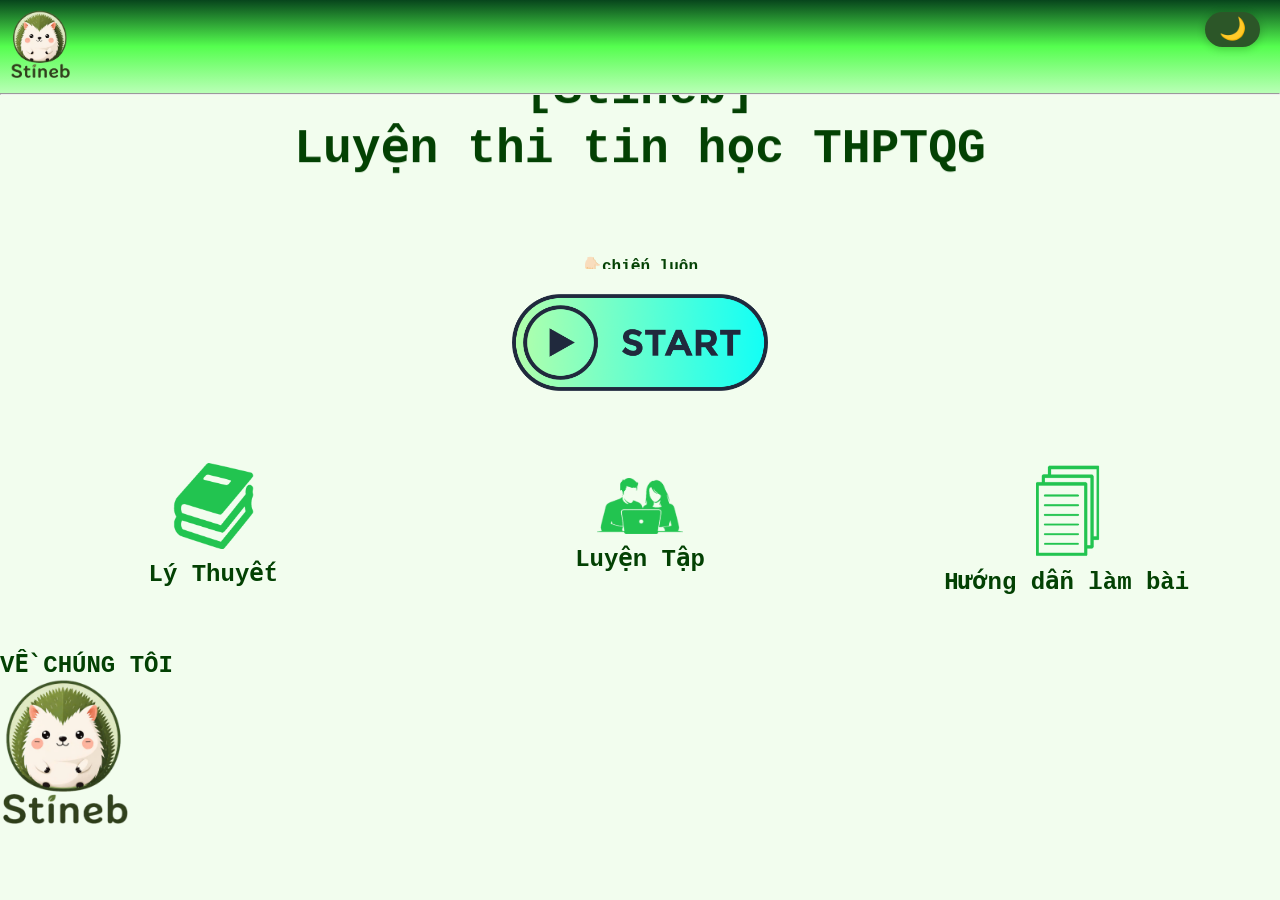
==== index.html @ e896689d "Add files via upload" ====
<!doctype html>
<html lang="vi">
  <head>
    <meta charset="UTF-8" />
    <meta name="viewport" content="width=device-width, initial-scale=1.0" />
    <link
      rel="shortcut icon"
      href="images/Stineb-logo.ico"
      type="image/x-icon"
    />
    <!-- LINK HERF-->
    <link rel="stylesheet" href="CSS/buttons.css" />
    <link rel="stylesheet" href="CSS/style.css" />
    <link rel="stylesheet" href="CSS/darklight.css" />
    <!-- LINK HERF-->
    <!-- STYLE-->
    <style>
      marquee,
      h1 {
        text-align: center;
        font-size: 300%;
      }
    </style>
    <!-- STYLE-->
    <title>Stineb</title>
  </head>
  <body>
    <div class="header">
      <a href="index.html">
        <img
          src="images/StinebFullLogo.png"
          width="60"
          alt="Home"
          title="Trang chủ"
        />
      </a>

      <button id="themeBtn" onclick="toggleTheme()">🌙</button>
    </div>
    <hr />

    <marquee behavior="slide" direction="down" scrollamount="6">
      [Stineb]<br />Luyện thi tin học THPTQG
    </marquee>
    <br /><br /><br />
    <marquee style="font-size: medium" direction="down" scrollamount="2">
      👇🏻chiến luôn
    </marquee>

    <p style="text-align: center; font-size: 200%">
      <a href="HTML/lambai.html"
        ><img class="wid20" src="images/startButton.png" alt=""
      /></a>
    </p>
    <br /><br /><br />
    <div class="ButtonsContainer">
      <div class="Button">
        <a href="HTML/Lythuyet.html"
          ><img src="images/lythuyetLogo.png" alt="lythuyetLogo.png" />
          Lý Thuyết
        </a>
      </div>
      <div class="Button">
        <a href="HTML/LuyenTap.html"
          ><img src="images/luyentapLogo.png" alt="lythuyetLogo.png" />
          Luyện Tập
        </a>
      </div>
      <div class="Button">
        <a href="HTML/HDLamBai.html"
          ><img src="images/dethiLogo.png" alt="lythuyetLogo.png" /> Hướng dẫn
          làm bài</a
        >
      </div>
    </div>
    <br /><br /><br />
    <a style="font-size: 150%" href="HTML/GioiThieu.html"
      >VỀ CHÚNG TÔI <br /><img
        class="wid10"
        src="images/StinebFullLogo.png"
        alt=""
      />
    </a>
    <script>
      function toggleTheme() {
        document.body.classList.toggle("dark-mode");

        const btn = document.getElementById("themeBtn");

        if (document.body.classList.contains("dark-mode")) {
          btn.innerHTML = "☀️";
        } else {
          btn.innerHTML = "🌙";
        }
      }
    </script>
  </body>
</html>
---- CSS/buttons.css ----
.ButtonsContainer {
  display: flex;
}
.Button {
  flex: 1;

  display: flex;
}
.Button a img {
  width: 20%;
}
.Button a {
  flex: 1;
  display: flex;
  flex-direction: column;
  align-items: center;
  justify-content: center;
  text-align: center;
  font-size: 150%;
  gap: 10px;
}
---- CSS/style.css ----
* {
  color: rgb(3, 65, 3);
  font-weight: bold;
  font-family:'Courier New', Courier, monospace;
}
html,
body {
  margin: 0;
  min-height: 100%;
}
.taskbarcolor {
  background-image: linear-gradient(
    to bottom,
    rgb(7, 69, 28),
    rgb(85, 254, 79),
    rgb(185, 255, 182)
  );
  width: 100%;
}
body {
  background-color: rgb(242, 253, 238);

  background-size: cover;
  background-repeat: no-repeat;
  background-position: 1px;
}

p {
  color: rgb(0, 1, 0);
  font-size: 120%;
}
td {
  font-size: 200%;
  font-weight: bold;
}

/** CLASS **/
.wid20 {
  width: 20%;
}
.textcen {
  text-align: center;
}
.wid10{
  width: 10%;
}
---- CSS/darklight.css ----
* {
  margin: 0;
  padding: 0;
  box-sizing: border-box;
  transition: 0.3s;
}

html,
body {
  min-height: 100%;
}

body {
  background: rgb(242, 253, 238);
  color: rgb(3, 65, 3);
}

/* Thanh đầu */

.header {
  position: relative;
  background-image: linear-gradient(
    to bottom,
    rgb(7, 69, 28),
    rgb(85, 254, 79),
    rgb(185, 255, 182)
  );
  padding: 10px;
}

/* Nút chuyển chế độ */

#themeBtn {
  position: absolute;
  top: 12px;
  right: 20px;
  width: 55px;
  height: 35px;
  padding: 0;
  font-size: 22px;
  cursor: pointer;
  border: none;
  border-radius: 20px;
  background: #2c5628;
  box-shadow: 0 2px 8px rgba(0, 0, 0, 0.2);
}

#themeBtn:hover {
  background: rgb(85, 85, 85);
}

h1 {
  text-align: center;
  font-size: 300%;
  margin-top: 30px;
}

p {
  text-align: center;
  font-size: 200%;
  margin-top: 20px;
}

table {
  margin: auto;
  margin-top: 30px;
}

td {
  padding: 15px;
  font-size: 200%;
  font-weight: bold;
}

a {
  text-decoration: none;
  color: rgb(3, 65, 3);
}

/* ===== Chế độ tối ===== */

.dark-mode {
  background: #151515;
  color: white;
}

.dark-mode * {
  color: rgb(0, 255, 4);
}

/* Giữ nguyên thanh màu xanh */

.dark-mode .header {
  background-image: linear-gradient(
    to bottom,
    rgb(7, 69, 28),
    rgb(85, 254, 79),
    rgb(185, 255, 182)
  );
}

.dark-mode #themeBtn {
  background: rgb(195, 255, 198);
  color: black;
}
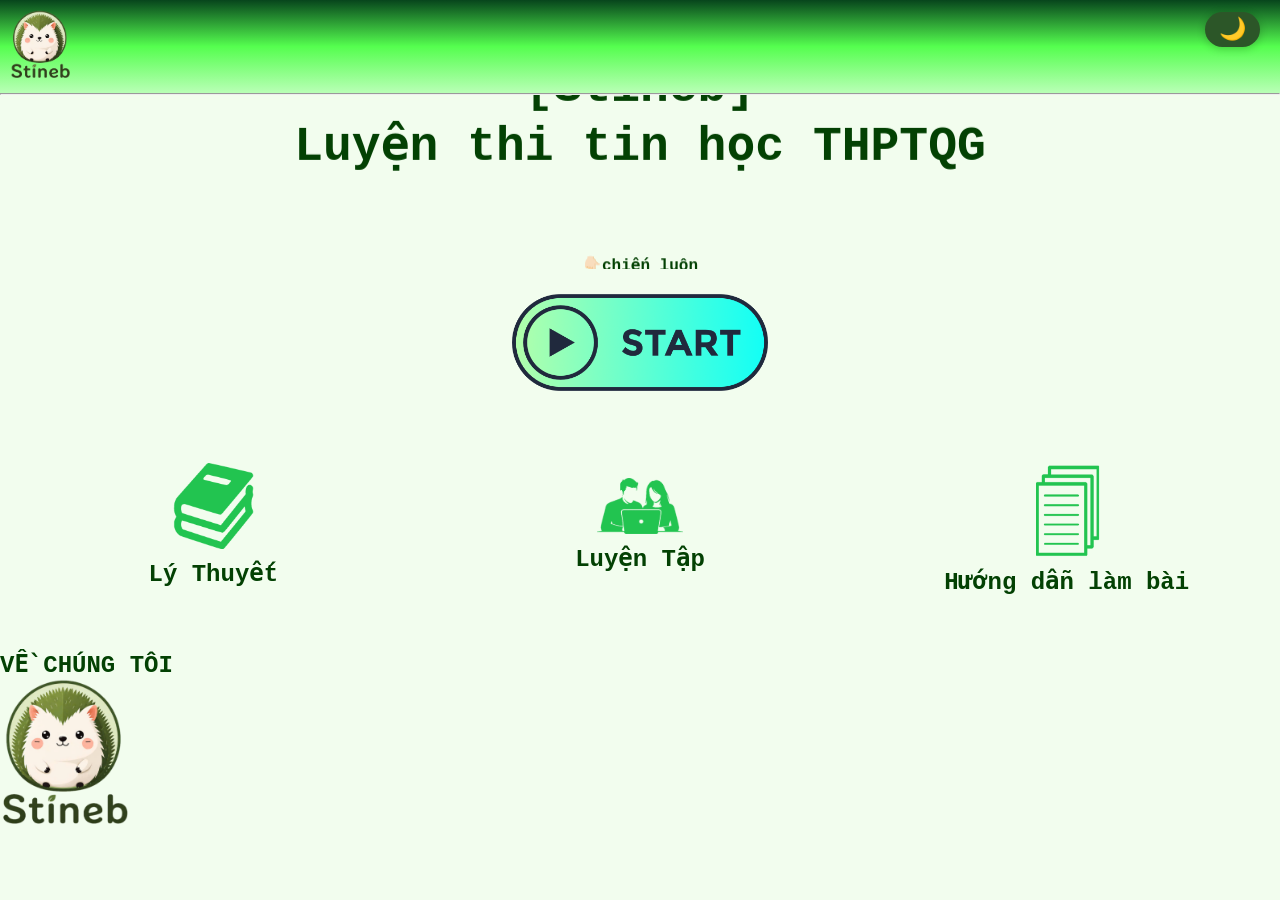
==== commit b1636bf2: "Update index.html" ====
--- a/index.html
+++ b/index.html
@@ -48,7 +48,7 @@
     </marquee>
 
     <p style="text-align: center; font-size: 200%">
-      <a href="HTML/lambai.html"
+      <a href="HTML/LamBai.html"
         ><img class="wid20" src="images/startButton.png" alt=""
       /></a>
     </p>
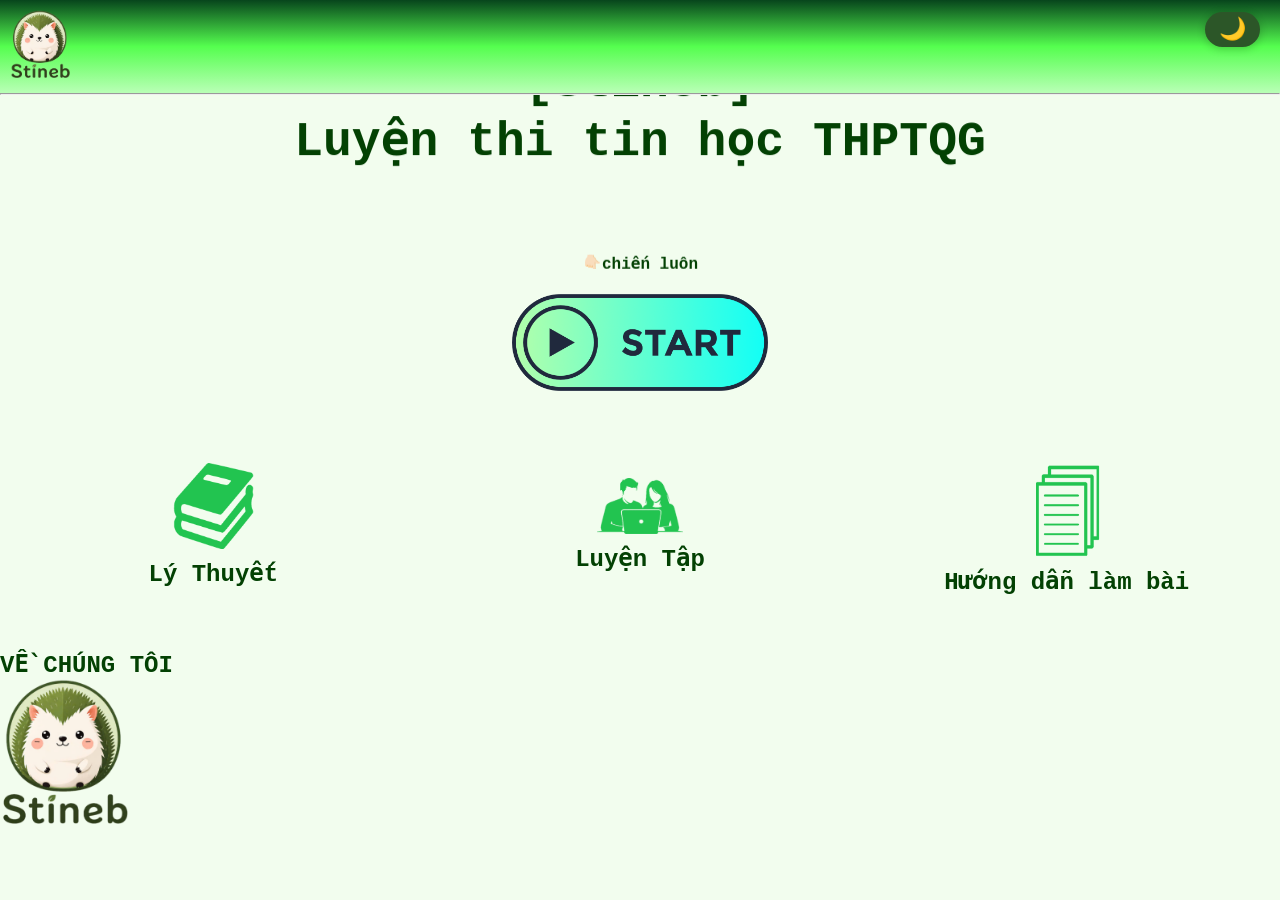
==== commit dc50005c: "Update index.html" ====
--- a/index.html
+++ b/index.html
@@ -55,7 +55,7 @@
     <br /><br /><br />
     <div class="ButtonsContainer">
       <div class="Button">
-        <a href="HTML/Lythuyet.html"
+        <a href="HTML/LyThuyet.html"
           ><img src="images/lythuyetLogo.png" alt="lythuyetLogo.png" />
           Lý Thuyết
         </a>
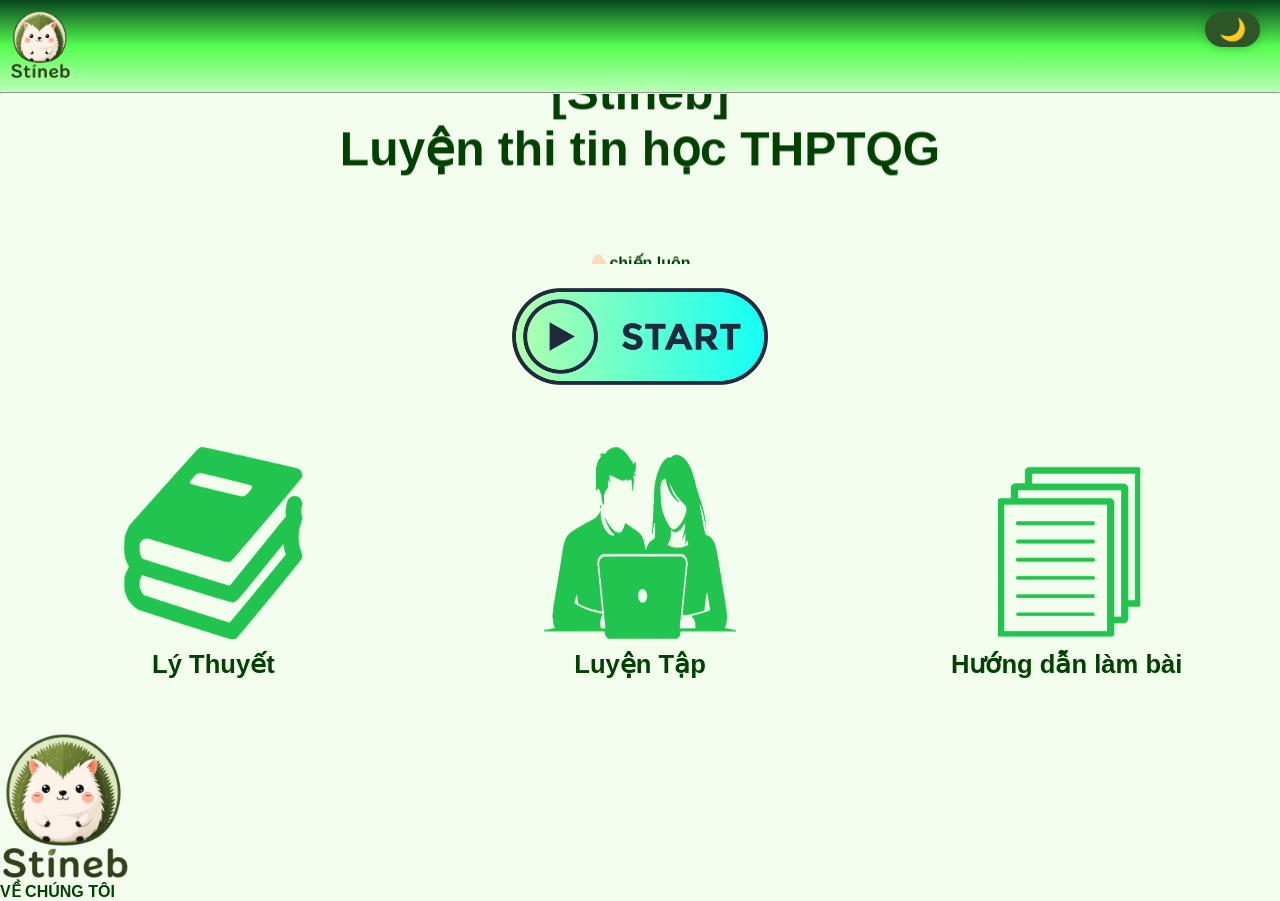
==== commit da2df82c: "Add files via upload" ====
--- a/index.html
+++ b/index.html
@@ -74,13 +74,11 @@
       </div>
     </div>
     <br /><br /><br />
-    <a style="font-size: 150%" href="HTML/GioiThieu.html"
-      >VỀ CHÚNG TÔI <br /><img
-        class="wid10"
-        src="images/StinebFullLogo.png"
-        alt=""
-      />
-    </a>
+    <a href="HTML/GioiThieu.html"
+      ><img class="wid10" src="images/StinebFullLogo.png" alt="" /><br />VỀ
+      CHÚNG TÔI</a
+    >
+
     <script>
       function toggleTheme() {
         document.body.classList.toggle("dark-mode");
--- a/CSS/buttons.css
+++ b/CSS/buttons.css
@@ -7,7 +7,8 @@
   display: flex;
 }
 .Button a img {
-  width: 20%;
+  width: 15dvw;
+  height: 15dvw;
 }
 .Button a {
   flex: 1;
@@ -16,6 +17,6 @@
   align-items: center;
   justify-content: center;
   text-align: center;
-  font-size: 150%;
+  font-size: 2dvw;
   gap: 10px;
 }
--- a/CSS/style.css
+++ b/CSS/style.css
@@ -1,7 +1,7 @@
 * {
   color: rgb(3, 65, 3);
   font-weight: bold;
-  font-family:'Courier New', Courier, monospace;
+  font-family: Arial, Helvetica, sans-serif;
 }
 html,
 body {
@@ -33,7 +33,16 @@
   font-size: 200%;
   font-weight: bold;
 }
+a {
+     
+    align-items: center;
+    text-decoration: none;
+    transition: filter 0.3s;
+}
 
+a:hover {
+    filter: brightness(70%);
+}
 /** CLASS **/
 .wid20 {
   width: 20%;
@@ -41,6 +50,6 @@
 .textcen {
   text-align: center;
 }
-.wid10{
+.wid10 {
   width: 10%;
-}+}
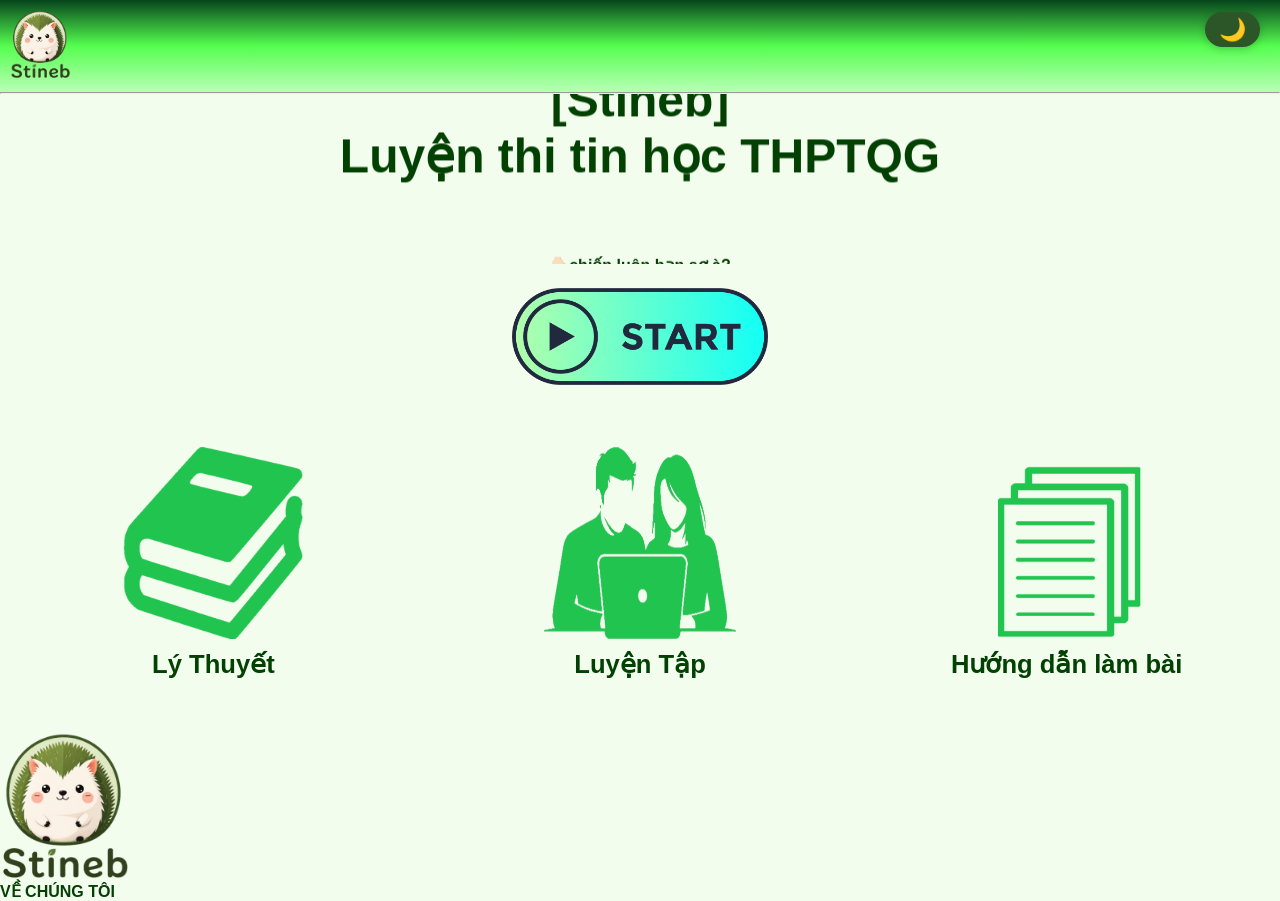
==== commit f89a4af1: "Update index.html" ====
--- a/index.html
+++ b/index.html
@@ -44,7 +44,7 @@
     </marquee>
     <br /><br /><br />
     <marquee style="font-size: medium" direction="down" scrollamount="2">
-      👇🏻chiến luôn
+      👇🏻chiến luôn bạn sợ à?
     </marquee>
 
     <p style="text-align: center; font-size: 200%">
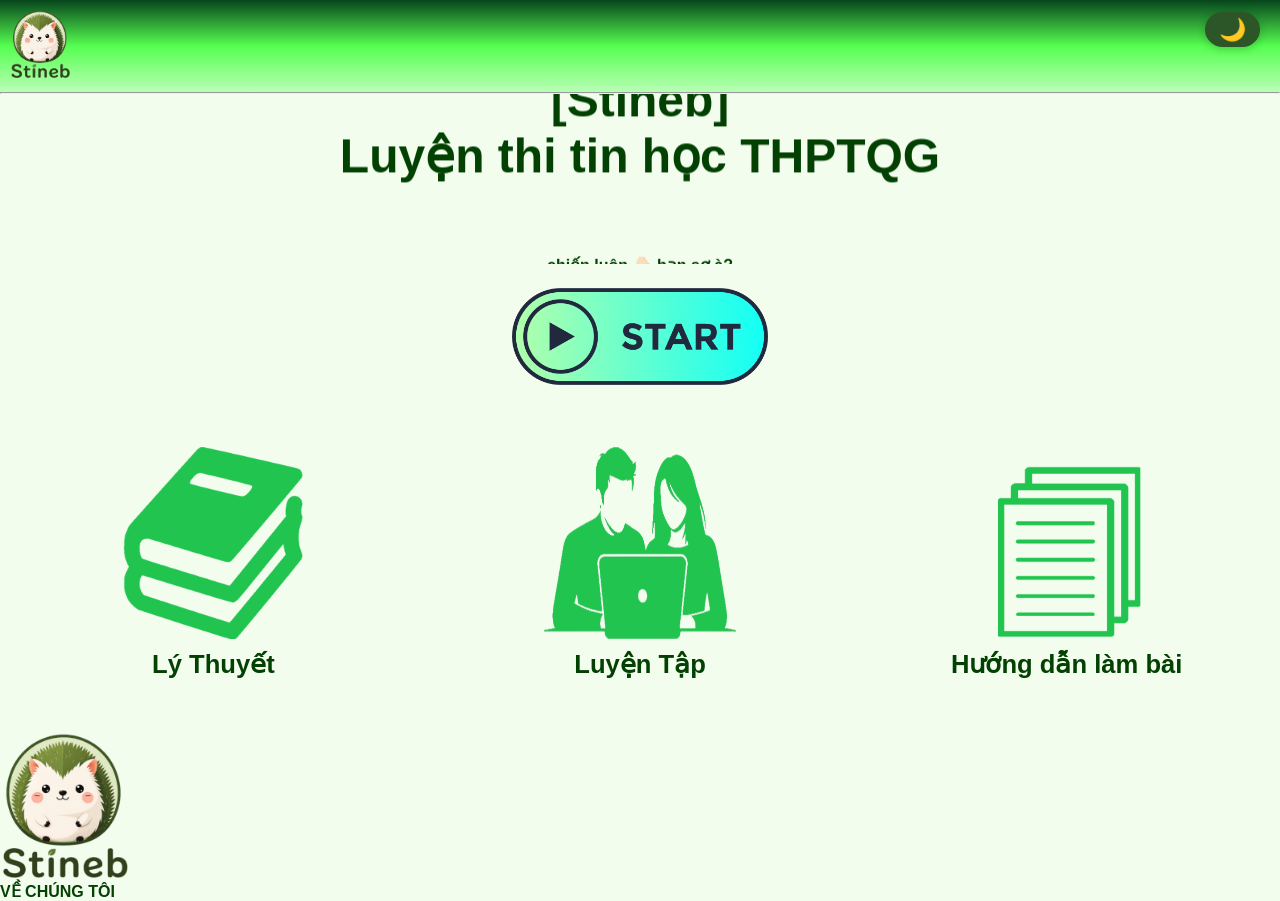
==== commit d023bfc0: "Update index.html" ====
--- a/index.html
+++ b/index.html
@@ -44,7 +44,7 @@
     </marquee>
     <br /><br /><br />
     <marquee style="font-size: medium" direction="down" scrollamount="2">
-      👇🏻chiến luôn bạn sợ à?
+      chiến luôn 👇🏻 bạn sợ à?
     </marquee>
 
     <p style="text-align: center; font-size: 200%">
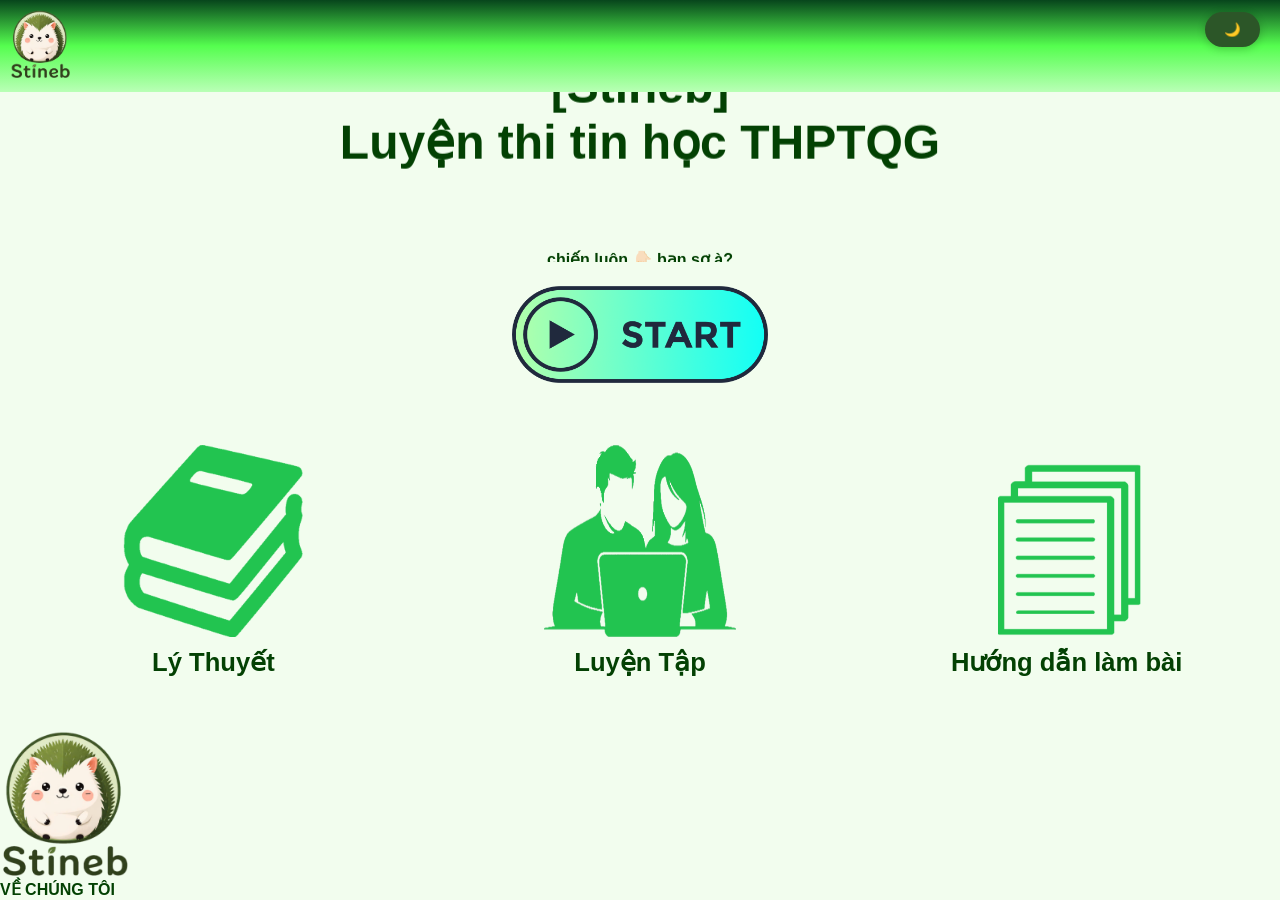
==== commit 06e391fc: "Add files via upload" ====
--- a/index.html
+++ b/index.html
@@ -13,6 +13,11 @@
     <link rel="stylesheet" href="CSS/style.css" />
     <link rel="stylesheet" href="CSS/darklight.css" />
     <!-- LINK HERF-->
+    <script>
+      if (localStorage.getItem("theme") === "dark") {
+        document.documentElement.classList.add("dark-mode");
+      }
+    </script>
     <!-- STYLE-->
     <style>
       marquee,
@@ -25,6 +30,7 @@
     <title>Stineb</title>
   </head>
   <body>
+    <script src="/JS/darklight.js"></script>
     <div class="header">
       <a href="index.html">
         <img
@@ -34,11 +40,10 @@
           title="Trang chủ"
         />
       </a>
-
       <button id="themeBtn" onclick="toggleTheme()">🌙</button>
     </div>
-    <hr />
 
+    <!--THANK TASKBAR-->
     <marquee behavior="slide" direction="down" scrollamount="6">
       [Stineb]<br />Luyện thi tin học THPTQG
     </marquee>
@@ -78,19 +83,5 @@
       ><img class="wid10" src="images/StinebFullLogo.png" alt="" /><br />VỀ
       CHÚNG TÔI</a
     >
-
-    <script>
-      function toggleTheme() {
-        document.body.classList.toggle("dark-mode");
-
-        const btn = document.getElementById("themeBtn");
-
-        if (document.body.classList.contains("dark-mode")) {
-          btn.innerHTML = "☀️";
-        } else {
-          btn.innerHTML = "🌙";
-        }
-      }
-    </script>
   </body>
 </html>
--- a/CSS/darklight.css
+++ b/CSS/darklight.css
@@ -8,11 +8,6 @@
 html,
 body {
   min-height: 100%;
-}
-
-body {
-  background: rgb(242, 253, 238);
-  color: rgb(3, 65, 3);
 }
 
 /* Thanh đầu */
@@ -37,7 +32,7 @@
   width: 55px;
   height: 35px;
   padding: 0;
-  font-size: 22px;
+
   cursor: pointer;
   border: none;
   border-radius: 20px;
@@ -51,13 +46,13 @@
 
 h1 {
   text-align: center;
-  font-size: 300%;
+
   margin-top: 30px;
 }
 
 p {
   text-align: center;
-  font-size: 200%;
+
   margin-top: 20px;
 }
 
@@ -68,7 +63,7 @@
 
 td {
   padding: 15px;
-  font-size: 200%;
+
   font-weight: bold;
 }
 
@@ -79,27 +74,102 @@
 
 /* ===== Chế độ tối ===== */
 
-.dark-mode {
-  background: #151515;
-  color: white;
+html.dark-mode,
+html.dark-mode body {
+  background: black;
 }
 
-.dark-mode * {
-  color: rgb(0, 255, 4);
+html.dark-mode * {
+  color: rgb(59, 255, 62);
+}
+html.dark-mode hr {
+  background-color: rgb(59, 255, 62);
+}
+/* ===== HUONGDAN.CSS ===== */
+html.dark-mode .box {
+  background: #151515;
+  border: 4px solid rgb(0, 160, 54);
+  border-radius: 0 25px 25px 25px;
+  padding: 35px;
+}
+html.dark-mode .note {
+  background: #151515;
+  border-left: 6px solid rgb(6, 189, 0);
+  padding: 20px;
+  border-radius: 8px;
+}
+html.dark-mode .label {
+  position: absolute;
+  top: -18px;
+  left: 0;
+  background: linear-gradient(
+    to left,
+    rgb(0, 0, 0),
+    rgb(4, 36, 15),
+    rgb(0, 0, 0)
+  );
+  border: 2px solid rgb(0, 96, 32);
+  padding: 12px 30px;
+  font-size: 22px;
+  font-weight: bold;
+  border-radius: 8px 8px 0 0;
+}
+html.dark-mode .section h2 {
+  background: linear-gradient(
+    to right,
+
+    rgb(0, 0, 0),
+    rgb(4, 36, 15),
+    rgb(0, 0, 0)
+  );
+}
+/* ===== LUYENTAP.CSS ===== */
+html.dark-mode .ltbutton a {
+  text-decoration: none;
+  background: linear-gradient(
+    to right,
+
+    rgb(0, 0, 0),
+    rgb(4, 36, 15),
+    rgb(0, 0, 0)
+  );
+  margin: 2dvw;
+  padding: 2dvw;
+  border: 2px solid rgb(7, 69, 28);
+  font-size: 3dvw;
+}
+/* ===== LAMBAISTYLE.CSS ===== */
+html.dark-mode .question-panel {
+  flex: 3;
+  padding: 30px;
+  background-color: #151515;
 }
 
-/* Giữ nguyên thanh màu xanh */
+html.dark-mode .sidebar {
+  flex: 1;
+  border-left: 2px solid #151515;
+  padding: 20px;
+}
+html.dark-mode button {
+  background-color: #151515;
+  color: rgb(59, 255, 62);
+  border: 2px solid rgb(7, 69, 28);
+}
+html.dark-mode button:hover {
+  background-color: rgb(29, 81, 30);
+}
+/* ===== TASKBAR DARKMODE ===== */
 
-.dark-mode .header {
+html.dark-mode .header {
   background-image: linear-gradient(
     to bottom,
-    rgb(7, 69, 28),
-    rgb(85, 254, 79),
-    rgb(185, 255, 182)
+    rgb(0, 113, 38),
+    rgb(4, 36, 15),
+    rgb(0, 0, 0)
   );
 }
 
-.dark-mode #themeBtn {
+html.dark-mode #themeBtn {
   background: rgb(195, 255, 198);
   color: black;
 }
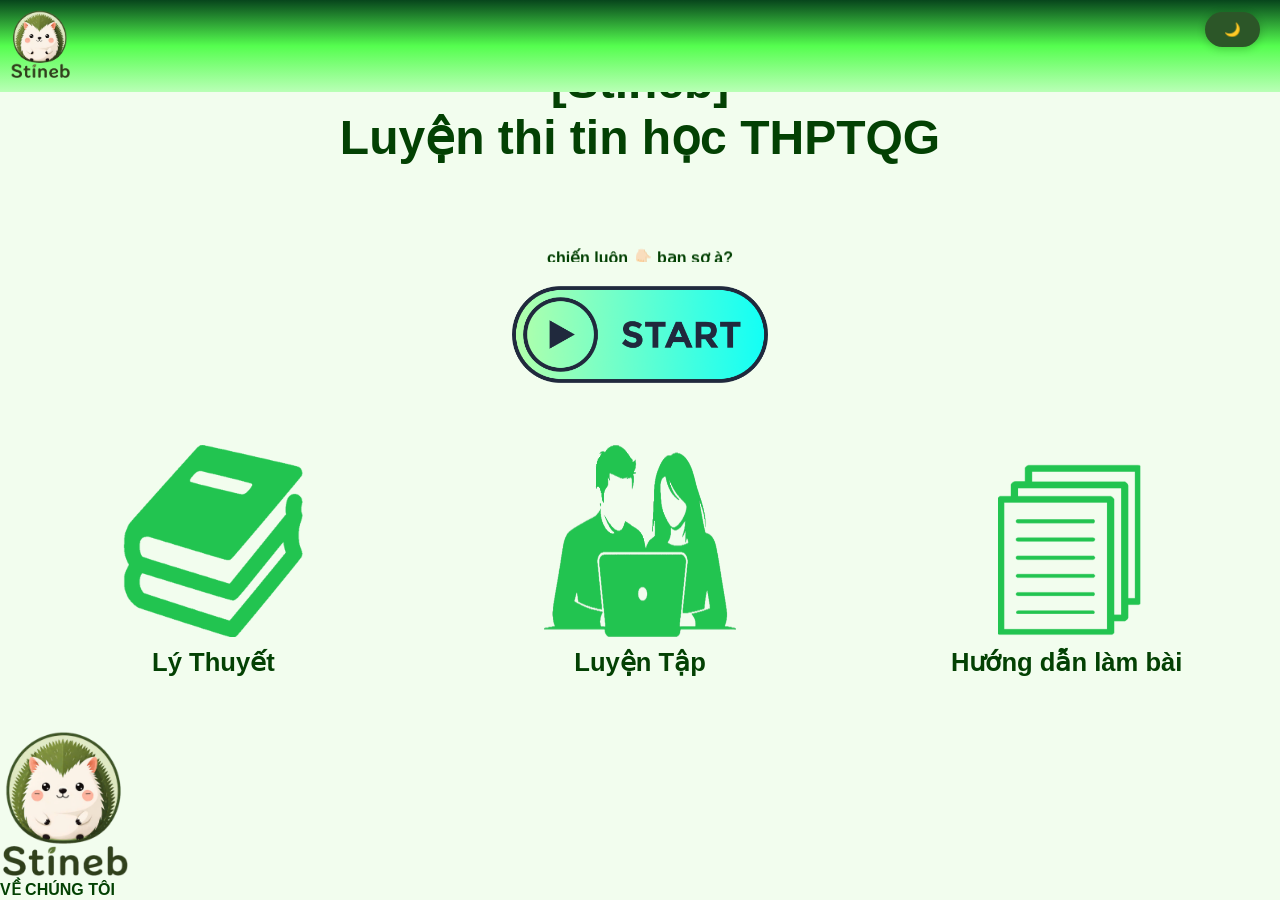
==== commit d039b533: "Update index.html" ====
--- a/index.html
+++ b/index.html
@@ -30,7 +30,7 @@
     <title>Stineb</title>
   </head>
   <body>
-    <script src="/JS/darklight.js"></script>
+    <script src="JS/darklight.js"></script>
     <div class="header">
       <a href="index.html">
         <img
